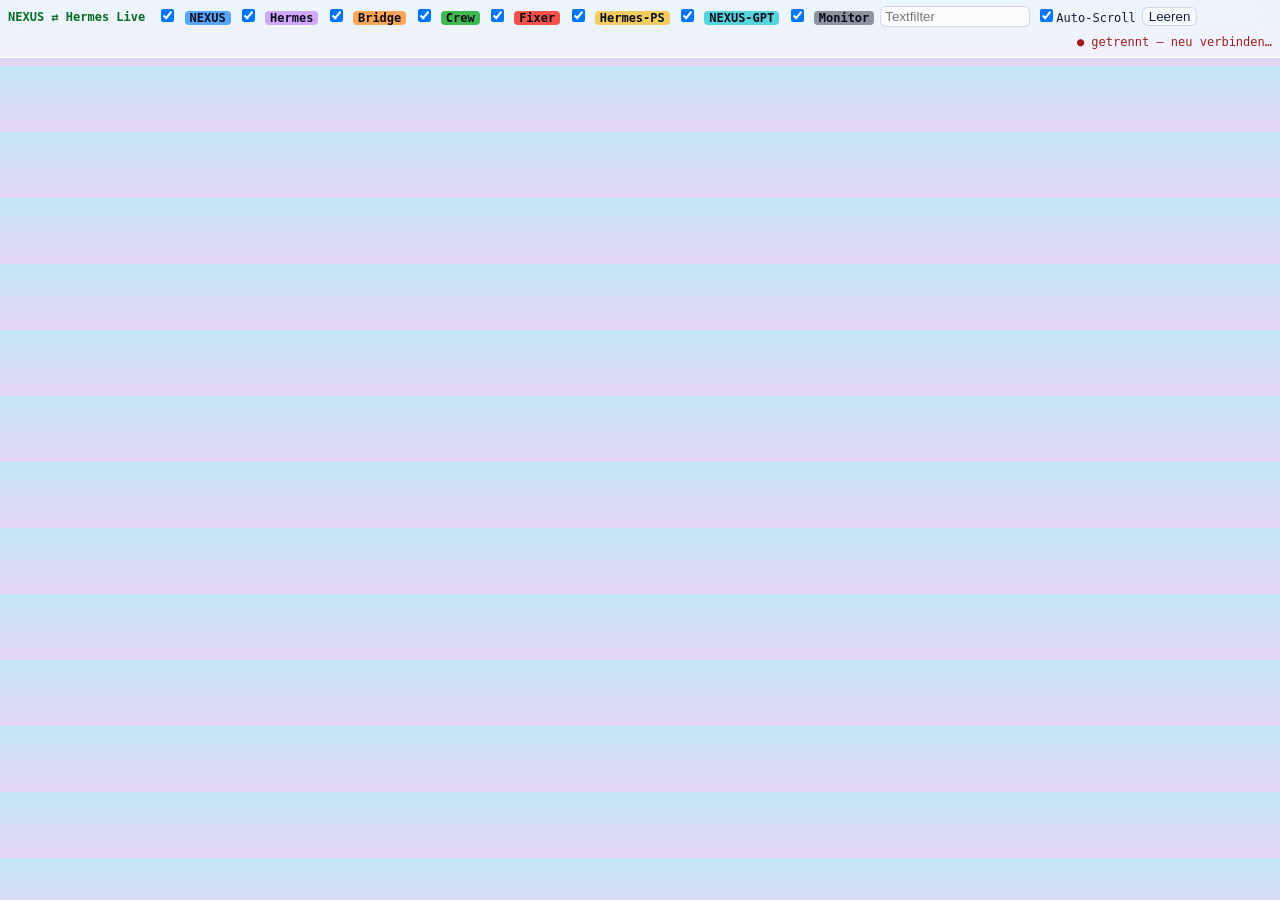
==== nexus/chat/static/live_monitor.html @ b807f63a "Update 11.11.2026: Live Talk handy-first Medien, Babyblau-Glas-Theme, ADB-Fix, IP- und Tailnet-Maski" ====
<!doctype html><html lang="de"><head><meta charset="utf-8"><title>NEXUS ⇄ Hermes Live-Monitor</title>
<style>
body{margin:0;background:#0d1117;color:#c9d1d9;font:13px Consolas,monospace}
header{position:sticky;top:0;background:#161b22;padding:6px 8px;border-bottom:1px solid #30363d;display:flex;gap:6px;flex-wrap:wrap;align-items:center}
header b{color:#58a6ff;margin-right:6px}label{cursor:pointer;user-select:none}
input[type=text]{background:#0d1117;color:#c9d1d9;border:1px solid #30363d;padding:2px 4px;width:140px}
#st{margin-left:auto;font-size:12px}#log{padding:4px 8px}
.e{padding:2px 0;border-bottom:1px solid #161b22;white-space:pre-wrap;word-break:break-word}
.t{color:#6e7681}.a{font-weight:bold;padding:0 4px;border-radius:3px;color:#0d1117}
.k{color:#8b949e}.ok{color:#3fb950}.err{color:#f85149}.d{color:#6e7681;font-size:11px;display:block;margin-left:90px}
.NEXUS{background:#58a6ff}.Hermes{background:#d2a8ff}.Bridge{background:#ffa657}.Crew{background:#3fb950}
.Fixer{background:#f85149}.Hermes-PS{background:#f2cc60}.Monitor{background:#8b949e}.NEXUS-GPT{background:#56d4dd}
/* MH4D-01 20261111: Babyblau-Glas, Mono, farbcodiert, Giftgruen-Leuchtpunkt, Slide-in, Roh-JSON eingeklappt.
   Selektoren mit "html body" + !important, einheitlich zum Master-Home-Theme. */
html,html body{background:linear-gradient(180deg,#c5e8f6,#e4d6f5)!important;color:#12203a!important;color-scheme:light}
html body{font:12px/1.5 ui-monospace,"Cascadia Mono",Consolas,monospace!important}
html body header{background:rgba(255,255,255,.62)!important;border-bottom:1px solid rgba(255,255,255,.80)!important;color:#12203a!important;backdrop-filter:blur(12px);-webkit-backdrop-filter:blur(12px)}
html body header b{color:#0A6B22!important}
html.emb body header{display:none!important}
html body input[type=text]{background:rgba(255,255,255,.72)!important;color:#12203a!important;border:1px solid rgba(90,61,154,.22)!important;border-radius:6px}
html body button{background:rgba(255,255,255,.55)!important;color:#12203a!important;border:1px solid rgba(90,61,154,.22)!important;border-radius:6px}
html body #log{padding:4px 10px!important}
html body #log .e{position:relative;background:transparent!important;border:0!important;border-bottom:1px solid rgba(90,61,154,.12)!important;outline:0!important;box-shadow:none!important;border-radius:0!important;padding:6px 0 6px 14px!important;margin:0!important;color:#12203a!important;animation:n4Sl .25s ease-out both}
html body #log .e::before{content:"";position:absolute;left:0;top:12px;width:6px;height:6px;border-radius:50%;background:#39FF14;box-shadow:0 0 8px #39FF14}
html body #log .e:has(.err)::before{background:#c43c4e;box-shadow:0 0 8px #c43c4e}
html body #log .e:has(.ok)::before{background:#39FF14;box-shadow:0 0 8px #39FF14}
html body #log .t{color:#3a4d6b!important}
html body #log .k{color:#3a4d6b!important}
html body #log .ok{color:#0A6B22!important}
html body #log .err{color:#9b1c1c!important}
html body .a{color:#0a0d18!important;border:0!important;border-radius:4px!important;padding:0 5px!important;font-weight:700!important}
html body #log .d{display:block!important;margin:2px 0 0!important;color:#3a4d6b!important;font-size:10.5px!important;white-space:nowrap!important;overflow:hidden!important;text-overflow:ellipsis!important;cursor:pointer}
html body #log .d.open{white-space:pre-wrap!important;overflow:visible!important}
html body ::-webkit-scrollbar{width:8px}html body ::-webkit-scrollbar-thumb{background:rgba(90,61,154,.28);border-radius:8px}
@keyframes n4Sl{from{opacity:0;transform:translateX(10px)}}
@media (prefers-reduced-motion:reduce){html body #log .e{animation:none!important}}
</style></head><body>
<header><b>NEXUS ⇄ Hermes Live</b><span id="flt"></span>
<input id="q" type="text" placeholder="Textfilter"><label><input id="as" type="checkbox" checked>Auto-Scroll</label>
<button id="cl">Leeren</button><span id="st">verbinde…</span></header>
<div id="log"></div>
<script>
try{if(window.top!==window||/[?&]embed=1/.test(location.search))document.documentElement.classList.add("emb")}catch(_){document.documentElement.classList.add("emb")}
document.addEventListener("click",ev=>{const d=ev.target.closest&&ev.target.closest(".d");if(d){d.classList.toggle("open");d.title=d.classList.contains("open")?"einklappen":"Roh-JSON aufklappen"}});
const AG=["NEXUS","Hermes","Bridge","Crew","Fixer","Hermes-PS","NEXUS-GPT","Monitor"],on={};const flt=document.getElementById("flt");
AG.forEach(a=>{on[a]=true;const l=document.createElement("label");l.innerHTML=`<input type=checkbox checked> <span class="a ${a}">${a}</span> `;l.firstChild.onchange=e=>{on[a]=e.target.checked;apply()};flt.appendChild(l)});
const log=document.getElementById("log"),q=document.getElementById("q"),as=document.getElementById("as"),st=document.getElementById("st");
q.oninput=apply;document.getElementById("cl").onclick=()=>log.innerHTML="";
function esc(s){return String(s??"").replace(/[&<>]/g,c=>({"&":"&amp;","<":"&lt;",">":"&gt;"}[c]))}
function vis(d){const ag=AG.includes(d.dataset.a)?d.dataset.a:"Monitor";return on[ag]&&(!q.value||d.textContent.toLowerCase().includes(q.value.toLowerCase()))}
function apply(){for(const d of log.children)d.style.display=vis(d)?"":"none"}
function add(e){const d=document.createElement("div");d.className="e";d.dataset.a=e.agent;
const ok=e.ok===true?' <span class=ok>✔</span>':e.ok===false?' <span class=err>✘</span>':'';
d.innerHTML=`<span class=t>${esc((e.ts||"").slice(11,23))}</span> <span class="a ${esc(e.agent)}">${esc(e.agent)}</span>${e.target?" → <span class='a "+esc(e.target)+"'>"+esc(e.target)+"</span>":""} <span class=k>[${esc(e.kind)}]</span> ${esc(e.text)}${ok}${e.data?`<span class=d>${esc(e.data)}</span>`:""}`;
d.style.display=vis(d)?"":"none";log.appendChild(d);while(log.children.length>3000)log.firstChild.remove();if(as.checked)window.scrollTo(0,document.body.scrollHeight)}
function go(){const es=new EventSource("/api/live/stream?backlog=150");es.onopen=()=>{st.textContent="● live";st.style.color="#0A6B22"};
es.onmessage=m=>{try{add(JSON.parse(m.data))}catch(_){}};es.onerror=()=>{st.textContent="● getrennt – neu verbinden…";st.style.color="#9b1c1c"}}
fetch("/api/live/config").then(r=>r.json()).then(c=>{if(!c.success||!c.agents)return;let css="";for(const[a,v]of Object.entries(c.agents)){if(/^[\w-]+$/.test(a)&&/^#[0-9a-fA-F]{3,6}$/.test(v.color||""))css+=`.${a}{background:${v.color}}`}
const s=document.createElement("style");s.textContent=css;document.head.appendChild(s);if(c.title)document.querySelector("header b").textContent=c.title}).catch(()=>{});
go();
</script></body></html>
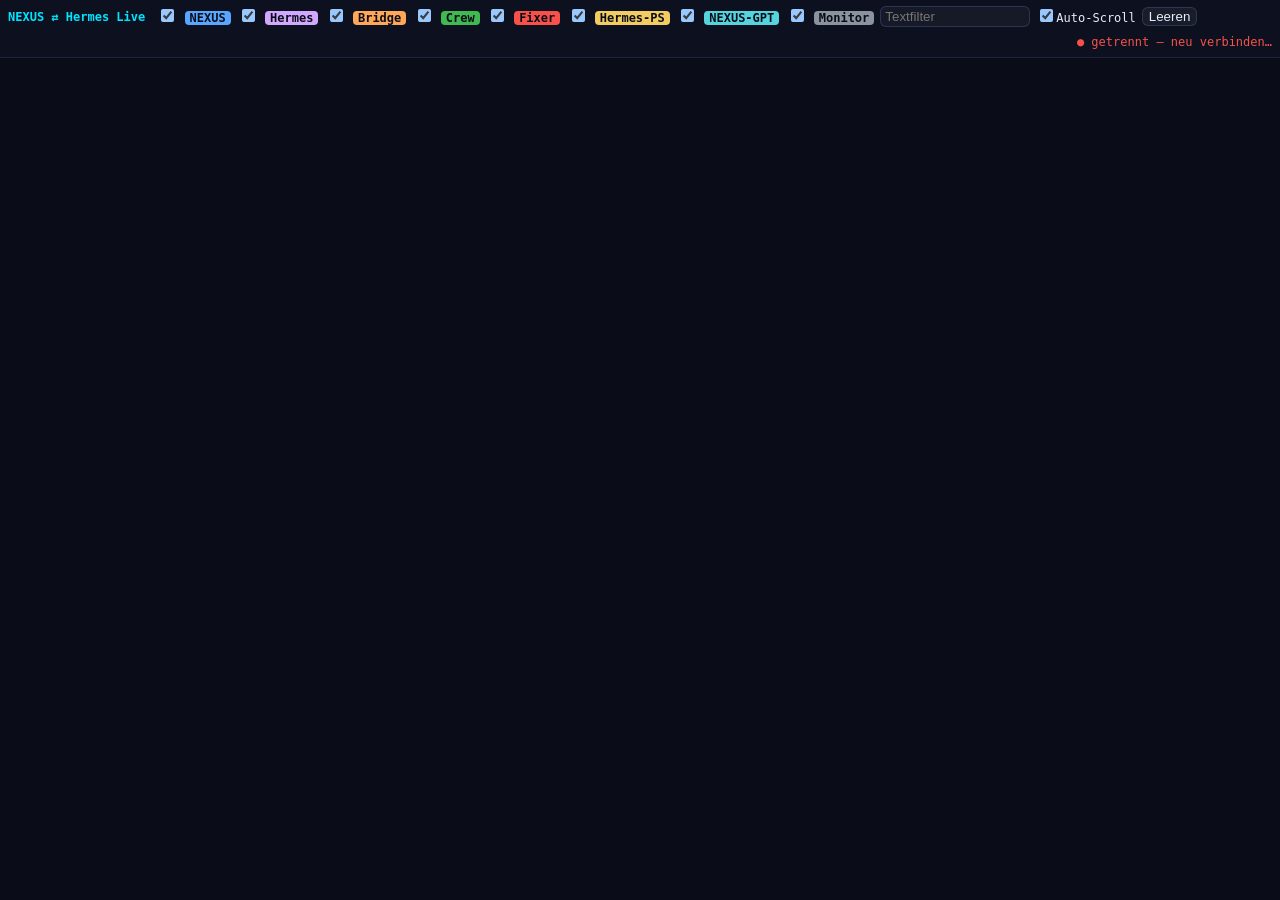
==== commit 177374b2: "Update 16.11.2026: Gleiche Web-/Browser-Rechte fuer alle Agenten (partner_tools, /api/agents/web, /a" ====
--- a/nexus/chat/static/live_monitor.html
+++ b/nexus/chat/static/live_monitor.html
@@ -10,28 +10,28 @@
 .k{color:#8b949e}.ok{color:#3fb950}.err{color:#f85149}.d{color:#6e7681;font-size:11px;display:block;margin-left:90px}
 .NEXUS{background:#58a6ff}.Hermes{background:#d2a8ff}.Bridge{background:#ffa657}.Crew{background:#3fb950}
 .Fixer{background:#f85149}.Hermes-PS{background:#f2cc60}.Monitor{background:#8b949e}.NEXUS-GPT{background:#56d4dd}
-/* MH4D-01 20261111: Babyblau-Glas, Mono, farbcodiert, Giftgruen-Leuchtpunkt, Slide-in, Roh-JSON eingeklappt.
-   Selektoren mit "html body" + !important, einheitlich zum Master-Home-Theme. */
-html,html body{background:linear-gradient(180deg,#c5e8f6,#e4d6f5)!important;color:#12203a!important;color-scheme:light}
+/* MH4D-01 20261110: dunkles Daemmerungs-Glas, Mono, farbcodiert, Leuchtpunkt, Slide-in, Roh-JSON eingeklappt.
+   Selektoren mit "html body" + !important, damit injizierte Alt-Themes (hell) nicht mehr greifen. */
+html,html body{background:#0a0d18!important;color:#e6ecff!important;color-scheme:dark}
 html body{font:12px/1.5 ui-monospace,"Cascadia Mono",Consolas,monospace!important}
-html body header{background:rgba(255,255,255,.62)!important;border-bottom:1px solid rgba(255,255,255,.80)!important;color:#12203a!important;backdrop-filter:blur(12px);-webkit-backdrop-filter:blur(12px)}
-html body header b{color:#0A6B22!important}
+html body header{background:rgba(14,18,32,.92)!important;border-bottom:1px solid rgba(120,140,255,.14)!important;color:#e6ecff!important}
+html body header b{color:#00e5ff!important}
 html.emb body header{display:none!important}
-html body input[type=text]{background:rgba(255,255,255,.72)!important;color:#12203a!important;border:1px solid rgba(90,61,154,.22)!important;border-radius:6px}
-html body button{background:rgba(255,255,255,.55)!important;color:#12203a!important;border:1px solid rgba(90,61,154,.22)!important;border-radius:6px}
+html body input[type=text]{background:rgba(255,255,255,.04)!important;color:#e6ecff!important;border:1px solid rgba(120,140,255,.22)!important;border-radius:6px}
+html body button{background:rgba(255,255,255,.05)!important;color:#e6ecff!important;border:1px solid rgba(120,140,255,.22)!important;border-radius:6px}
 html body #log{padding:4px 10px!important}
-html body #log .e{position:relative;background:transparent!important;border:0!important;border-bottom:1px solid rgba(90,61,154,.12)!important;outline:0!important;box-shadow:none!important;border-radius:0!important;padding:6px 0 6px 14px!important;margin:0!important;color:#12203a!important;animation:n4Sl .25s ease-out both}
-html body #log .e::before{content:"";position:absolute;left:0;top:12px;width:6px;height:6px;border-radius:50%;background:#39FF14;box-shadow:0 0 8px #39FF14}
-html body #log .e:has(.err)::before{background:#c43c4e;box-shadow:0 0 8px #c43c4e}
-html body #log .e:has(.ok)::before{background:#39FF14;box-shadow:0 0 8px #39FF14}
-html body #log .t{color:#3a4d6b!important}
-html body #log .k{color:#3a4d6b!important}
-html body #log .ok{color:#0A6B22!important}
-html body #log .err{color:#9b1c1c!important}
+html body #log .e{position:relative;background:transparent!important;border:0!important;border-bottom:1px solid rgba(120,140,255,.10)!important;outline:0!important;box-shadow:none!important;border-radius:0!important;padding:6px 0 6px 14px!important;margin:0!important;color:#dfe5fb!important;animation:n4Sl .25s ease-out both}
+html body #log .e::before{content:"";position:absolute;left:0;top:12px;width:6px;height:6px;border-radius:50%;background:#00e5ff;box-shadow:0 0 8px #00e5ff}
+html body #log .e:has(.err)::before{background:#ff5d6c;box-shadow:0 0 8px #ff5d6c}
+html body #log .e:has(.ok)::before{background:#3dff9a;box-shadow:0 0 8px #3dff9a}
+html body #log .t{color:#8f9bbf!important}
+html body #log .k{color:#9aa6cc!important}
+html body #log .ok{color:#3dff9a!important}
+html body #log .err{color:#ff8a8a!important}
 html body .a{color:#0a0d18!important;border:0!important;border-radius:4px!important;padding:0 5px!important;font-weight:700!important}
-html body #log .d{display:block!important;margin:2px 0 0!important;color:#3a4d6b!important;font-size:10.5px!important;white-space:nowrap!important;overflow:hidden!important;text-overflow:ellipsis!important;cursor:pointer}
+html body #log .d{display:block!important;margin:2px 0 0!important;color:#6f7aa0!important;font-size:10.5px!important;white-space:nowrap!important;overflow:hidden!important;text-overflow:ellipsis!important;cursor:pointer}
 html body #log .d.open{white-space:pre-wrap!important;overflow:visible!important}
-html body ::-webkit-scrollbar{width:8px}html body ::-webkit-scrollbar-thumb{background:rgba(90,61,154,.28);border-radius:8px}
+html body ::-webkit-scrollbar{width:8px}html body ::-webkit-scrollbar-thumb{background:rgba(120,140,255,.25);border-radius:8px}
 @keyframes n4Sl{from{opacity:0;transform:translateX(10px)}}
 @media (prefers-reduced-motion:reduce){html body #log .e{animation:none!important}}
 </style></head><body>
@@ -53,8 +53,8 @@
 const ok=e.ok===true?' <span class=ok>✔</span>':e.ok===false?' <span class=err>✘</span>':'';
 d.innerHTML=`<span class=t>${esc((e.ts||"").slice(11,23))}</span> <span class="a ${esc(e.agent)}">${esc(e.agent)}</span>${e.target?" → <span class='a "+esc(e.target)+"'>"+esc(e.target)+"</span>":""} <span class=k>[${esc(e.kind)}]</span> ${esc(e.text)}${ok}${e.data?`<span class=d>${esc(e.data)}</span>`:""}`;
 d.style.display=vis(d)?"":"none";log.appendChild(d);while(log.children.length>3000)log.firstChild.remove();if(as.checked)window.scrollTo(0,document.body.scrollHeight)}
-function go(){const es=new EventSource("/api/live/stream?backlog=150");es.onopen=()=>{st.textContent="● live";st.style.color="#0A6B22"};
-es.onmessage=m=>{try{add(JSON.parse(m.data))}catch(_){}};es.onerror=()=>{st.textContent="● getrennt – neu verbinden…";st.style.color="#9b1c1c"}}
+function go(){const es=new EventSource("/api/live/stream?backlog=150");es.onopen=()=>{st.textContent="● live";st.style.color="#3fb950"};
+es.onmessage=m=>{try{add(JSON.parse(m.data))}catch(_){}};es.onerror=()=>{st.textContent="● getrennt – neu verbinden…";st.style.color="#f85149"}}
 fetch("/api/live/config").then(r=>r.json()).then(c=>{if(!c.success||!c.agents)return;let css="";for(const[a,v]of Object.entries(c.agents)){if(/^[\w-]+$/.test(a)&&/^#[0-9a-fA-F]{3,6}$/.test(v.color||""))css+=`.${a}{background:${v.color}}`}
 const s=document.createElement("style");s.textContent=css;document.head.appendChild(s);if(c.title)document.querySelector("header b").textContent=c.title}).catch(()=>{});
 go();
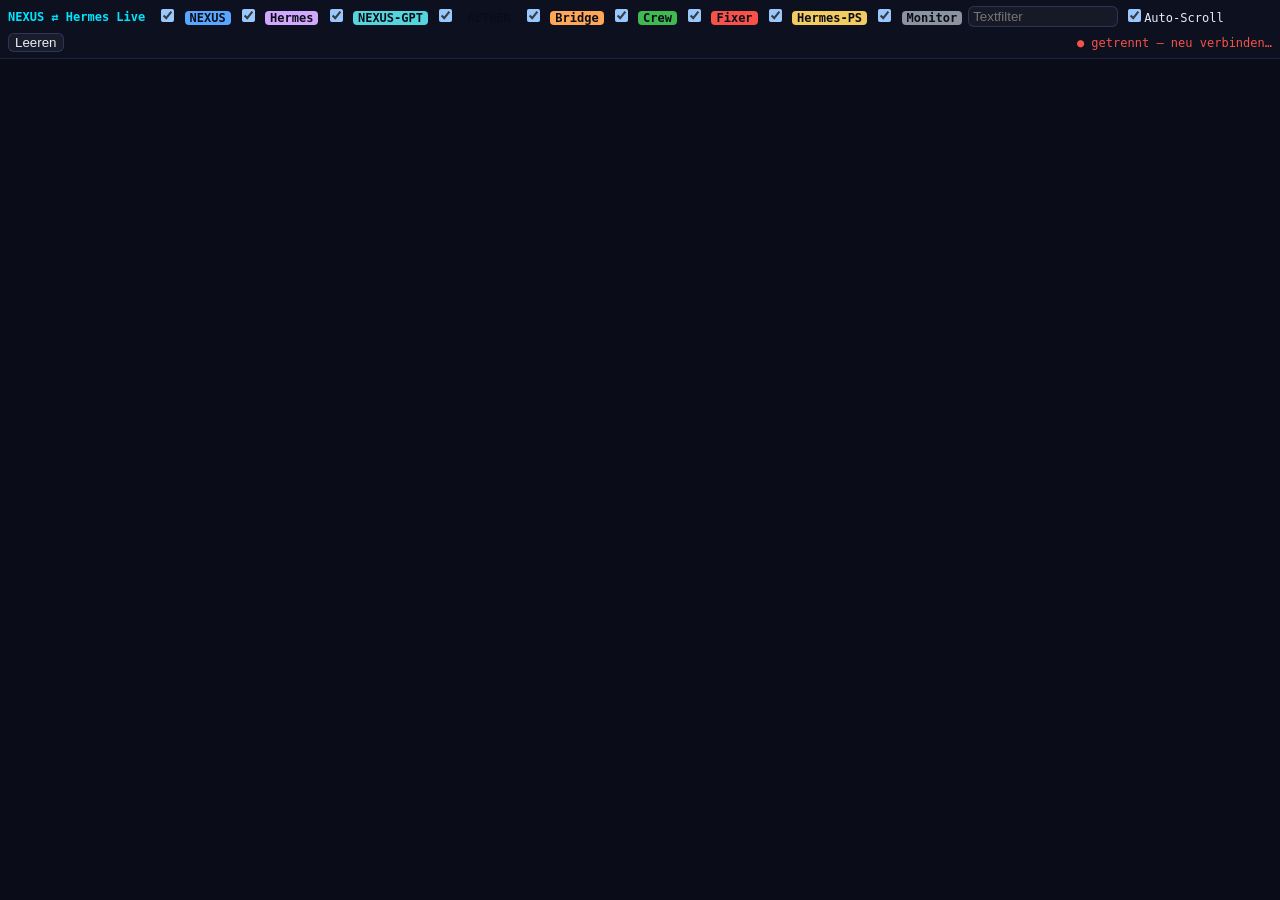
==== commit d5bfd2f9: "Update 17.11.2026: Live Talk Ocular-Design, Chat mit Verlauf und Texteingabe, Schreiben per Sprache " ====
--- a/nexus/chat/static/live_monitor.html
+++ b/nexus/chat/static/live_monitor.html
@@ -42,14 +42,14 @@
 <script>
 try{if(window.top!==window||/[?&]embed=1/.test(location.search))document.documentElement.classList.add("emb")}catch(_){document.documentElement.classList.add("emb")}
 document.addEventListener("click",ev=>{const d=ev.target.closest&&ev.target.closest(".d");if(d){d.classList.toggle("open");d.title=d.classList.contains("open")?"einklappen":"Roh-JSON aufklappen"}});
-const AG=["NEXUS","Hermes","Bridge","Crew","Fixer","Hermes-PS","NEXUS-GPT","Monitor"],on={};const flt=document.getElementById("flt");
+const AG=["NEXUS","Hermes","NEXUS-GPT","AETHER","Bridge","Crew","Fixer","Hermes-PS","Monitor"],on={};const ALIAS={"Aether":"AETHER","aether":"AETHER","NEXUS GPT":"NEXUS-GPT","GPT":"NEXUS-GPT"};const norm=a=>ALIAS[a]||a;const flt=document.getElementById("flt");
 AG.forEach(a=>{on[a]=true;const l=document.createElement("label");l.innerHTML=`<input type=checkbox checked> <span class="a ${a}">${a}</span> `;l.firstChild.onchange=e=>{on[a]=e.target.checked;apply()};flt.appendChild(l)});
 const log=document.getElementById("log"),q=document.getElementById("q"),as=document.getElementById("as"),st=document.getElementById("st");
 q.oninput=apply;document.getElementById("cl").onclick=()=>log.innerHTML="";
 function esc(s){return String(s??"").replace(/[&<>]/g,c=>({"&":"&amp;","<":"&lt;",">":"&gt;"}[c]))}
 function vis(d){const ag=AG.includes(d.dataset.a)?d.dataset.a:"Monitor";return on[ag]&&(!q.value||d.textContent.toLowerCase().includes(q.value.toLowerCase()))}
 function apply(){for(const d of log.children)d.style.display=vis(d)?"":"none"}
-function add(e){const d=document.createElement("div");d.className="e";d.dataset.a=e.agent;
+function add(e){e.agent=norm(e.agent);if(e.target)e.target=norm(e.target);const d=document.createElement("div");d.className="e";d.dataset.a=e.agent;
 const ok=e.ok===true?' <span class=ok>✔</span>':e.ok===false?' <span class=err>✘</span>':'';
 d.innerHTML=`<span class=t>${esc((e.ts||"").slice(11,23))}</span> <span class="a ${esc(e.agent)}">${esc(e.agent)}</span>${e.target?" → <span class='a "+esc(e.target)+"'>"+esc(e.target)+"</span>":""} <span class=k>[${esc(e.kind)}]</span> ${esc(e.text)}${ok}${e.data?`<span class=d>${esc(e.data)}</span>`:""}`;
 d.style.display=vis(d)?"":"none";log.appendChild(d);while(log.children.length>3000)log.firstChild.remove();if(as.checked)window.scrollTo(0,document.body.scrollHeight)}
